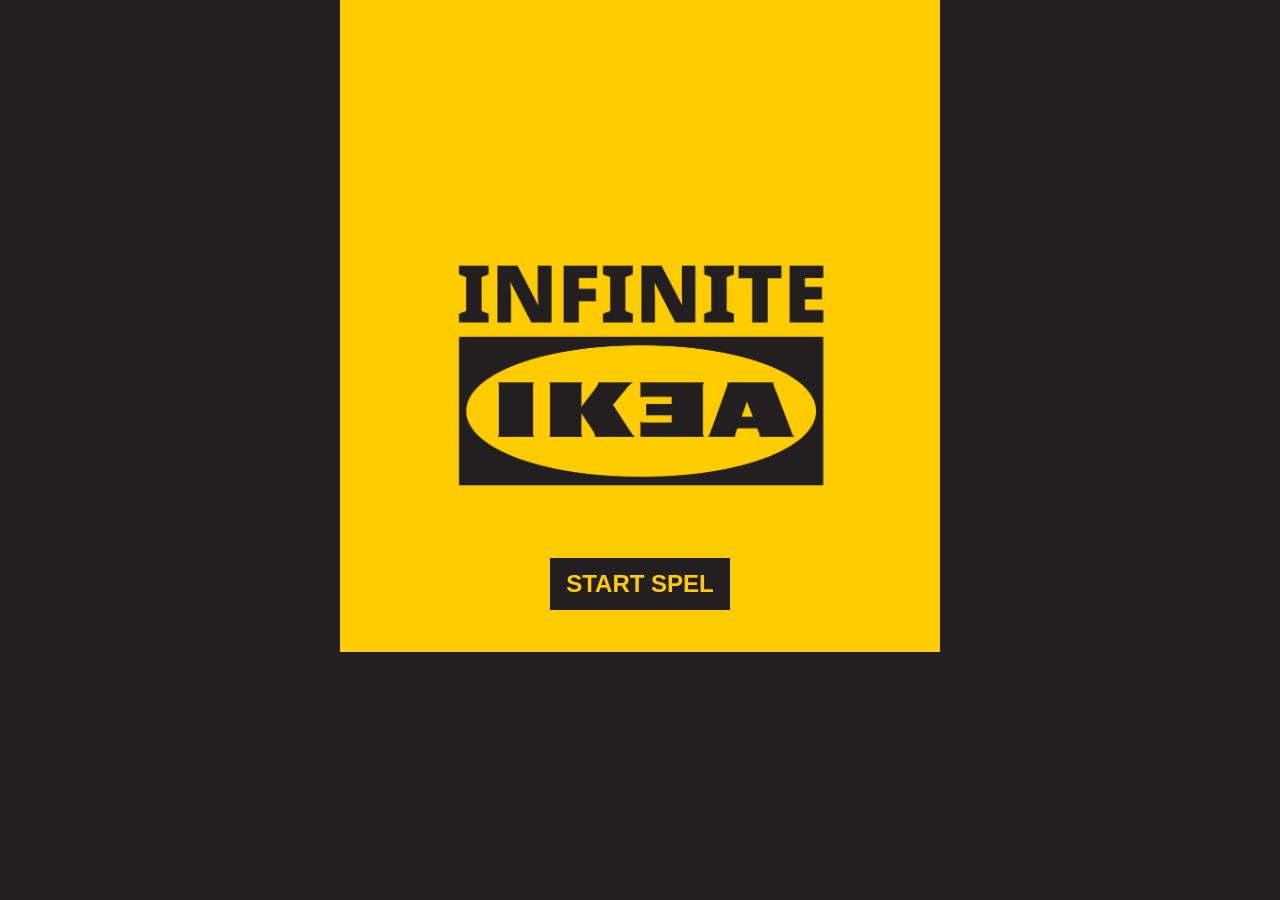
==== index.html @ ec03dd20 "html files in root folder" ====
<!DOCTYPE html>
<html lang="nl">
<head>
    <meta charset="UTF-8">
    <meta name="viewport" content="width=device-width, initial-scale=1.0">
    <title>START SPEL</title>

    

    <link rel="stylesheet" href="./main.css">
    <link rel="stylesheet" href="./reset.css">




</head>
<body>

    <div class="mobile-only">
    <br><br><br>
        <img class="logo" src="./Beelden/LOGO_img van LOGO.png" alt="InfiniteIkeaLogo">
        
        <a href="./character.html" class="knop"> start spel </a>
    <br><br><br>
    </div>
   

    
</body>
</html>
---- main.css ----
:root {
   --color-dark: #231f20;
   --color-yellow: #FFCC00;
}


body {
   background-color: var(--color-dark);
    font-size: 14px;
    color: var(--color-dark);
    text-align: center;
    font-family: "Noto Sans", sans-serif;
    
 }

.mobile-only {
       background-color: var(--color-yellow);
   max-width: 600px;
   margin: auto;
}



/* START pagina */

 .logo {
    width: 70%;
    margin: auto;
    margin-top: 200px;
 }

 .knop {
    color:  #FFCC00;
    display: inline-block;
    text-transform: uppercase;
    margin-top: 70px;
    background-color: #231f20;
    text-decoration: none;
    padding: 0.5rem 1rem 0.5rem 1rem;
    font-weight: 900;
    font-size: 18pt;
 }




 /* KIES CHARACTER */

.kiescharacter {
    text-transform: uppercase;
    color:  #FFCC00;
    display: inline-block;
    margin-top: 100px;
    background-color: #231f20;
    text-decoration: none;
    padding: 0.5rem 1rem 0.5rem 1rem;
    font-weight: 900;
}

img {
   max-width: 100%;
}

.cards {
   display: flex;
   flex-wrap: wrap;
   justify-content: center;
}

.card {
   width: 50%;
}





 /* INVENTORY */

 header {
      display: flex;
      align-items: flex-start;
      justify-content: flex-start;
      gap: 1rem;  
      padding-right: 12px;
 }

 header img {
      width: 30%;
 }

 header h1 {
   margin-top: 12px;
   background-color: #231f20;
   color: #FFCC00;
   padding: 0.5rem;
   font-size: 1.5rem;
}


.btn-row {
   padding: 12px;
   display: flex;
   justify-content: space-between;
   gap: 0.3rem;
   margin-top: 1rem;
}

.btn {
   background-color: var(--color-dark);
   color: var(--color-yellow);
   font-weight: 600;
   font-size: 12px;
   display: block;
   cursor: pointer;
   border: none;
   padding: 0.5rem 1rem;
}

.table {
   margin-top: 1rem;
   border: 1px solid #FFCC00;
   text-align: left;
   padding: 12px
}

th, td {
      padding: 1rem;
}

th {
   background-color: var(--color-dark);
   color: var(--color-yellow);
   padding: 0.5rem;
   font-size: 16px;
}

td:first-child {
   width: 20%;
}


/* POPUP */

.popup {
   position: fixed;
   top: 0;
   left: 0;
   width: 100%;
   height: 100%;
   background-color: rgba(0, 0, 0, 0.5);
   display: flex;
   justify-content: center;
   align-items: center;
}

.popup.hidden {
   display: none;
}

.popup-content {
   background-color: var(--color-yellow);
   padding: 2rem;
   border: 2px solid var(--color-dark);
   border-radius: 10px;
   text-align: center;
}

.popup-content h2 {
   margin-bottom: 1rem;
}

.popup-content ul {
   list-style: none;
   padding: 0;
   margin-bottom: 1rem;
}

.popup-content li {
   margin: 0.5rem 0;
}

#popup-button {
   background-color: var(--color-dark);
   color: var(--color-yellow);
   border: none;
   padding: 0.5rem 1rem;
   font-weight: 600;
   cursor: pointer;
}

/* ANIMATIES */

@keyframes popupSlideIn {
   from {
      opacity: 0;
      transform: scale(0.8);
   }
   to {
      opacity: 1;
      transform: scale(1);
   }
}

.popup:not(.hidden) .popup-content {
   animation: popupSlideIn 0.4s ease-out;
}

@keyframes itemReveal {
   0% {
      color: #999;
   }
   100% {
      color: var(--color-dark);
   }
}

.popup-content li.animating {
   animation: itemReveal 0.6s ease-in;
   font-weight: 600;
}
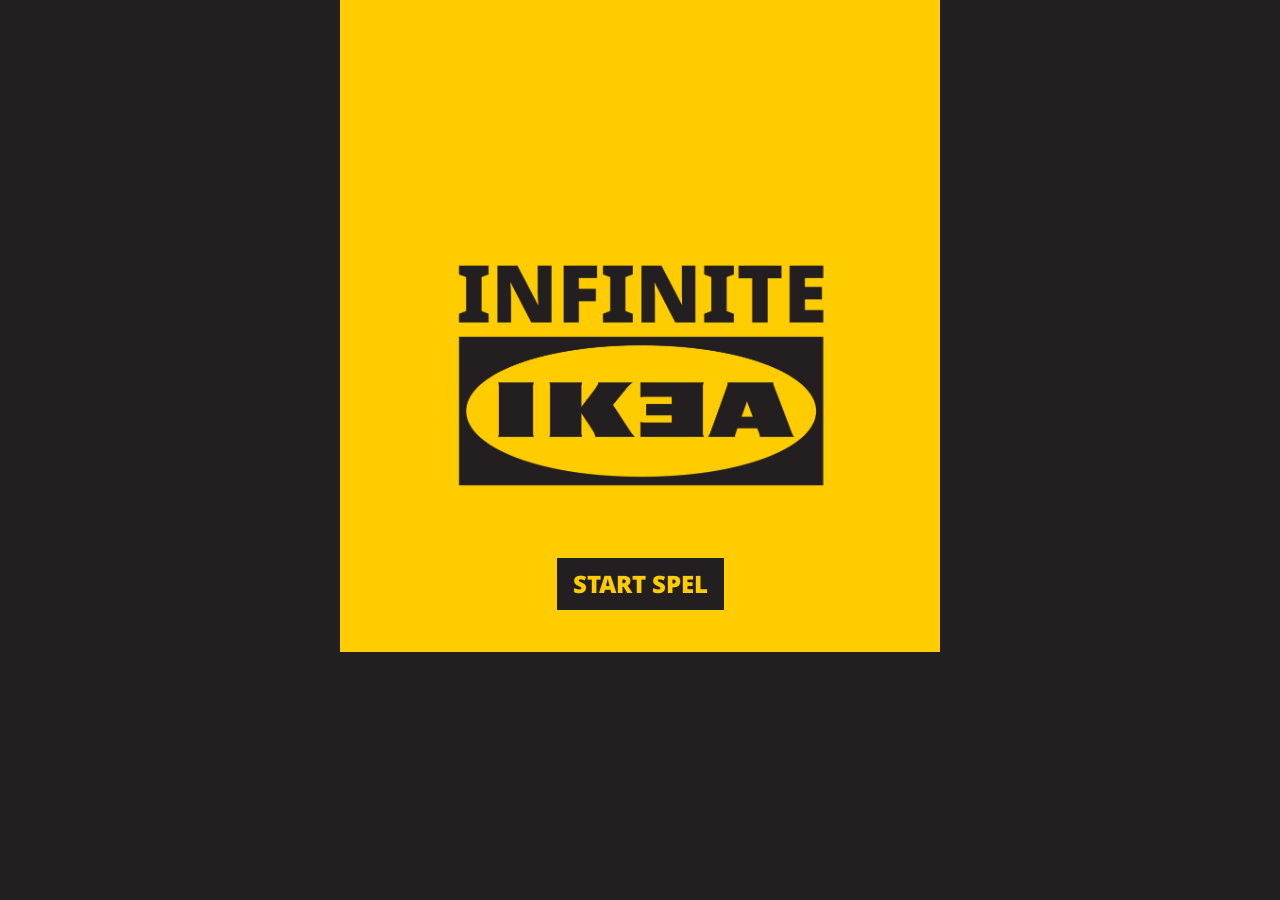
==== commit 00d12805: "html fix" ====
--- a/index.html
+++ b/index.html
@@ -4,6 +4,10 @@
     <meta charset="UTF-8">
     <meta name="viewport" content="width=device-width, initial-scale=1.0">
     <title>START SPEL</title>
+
+    <link rel="preconnect" href="https://fonts.googleapis.com">
+<link rel="preconnect" href="https://fonts.gstatic.com" crossorigin>
+<link href="https://fonts.googleapis.com/css2?family=Noto+Sans:ital,wght@0,100..900;1,100..900&display=swap" rel="stylesheet">
 
     
 
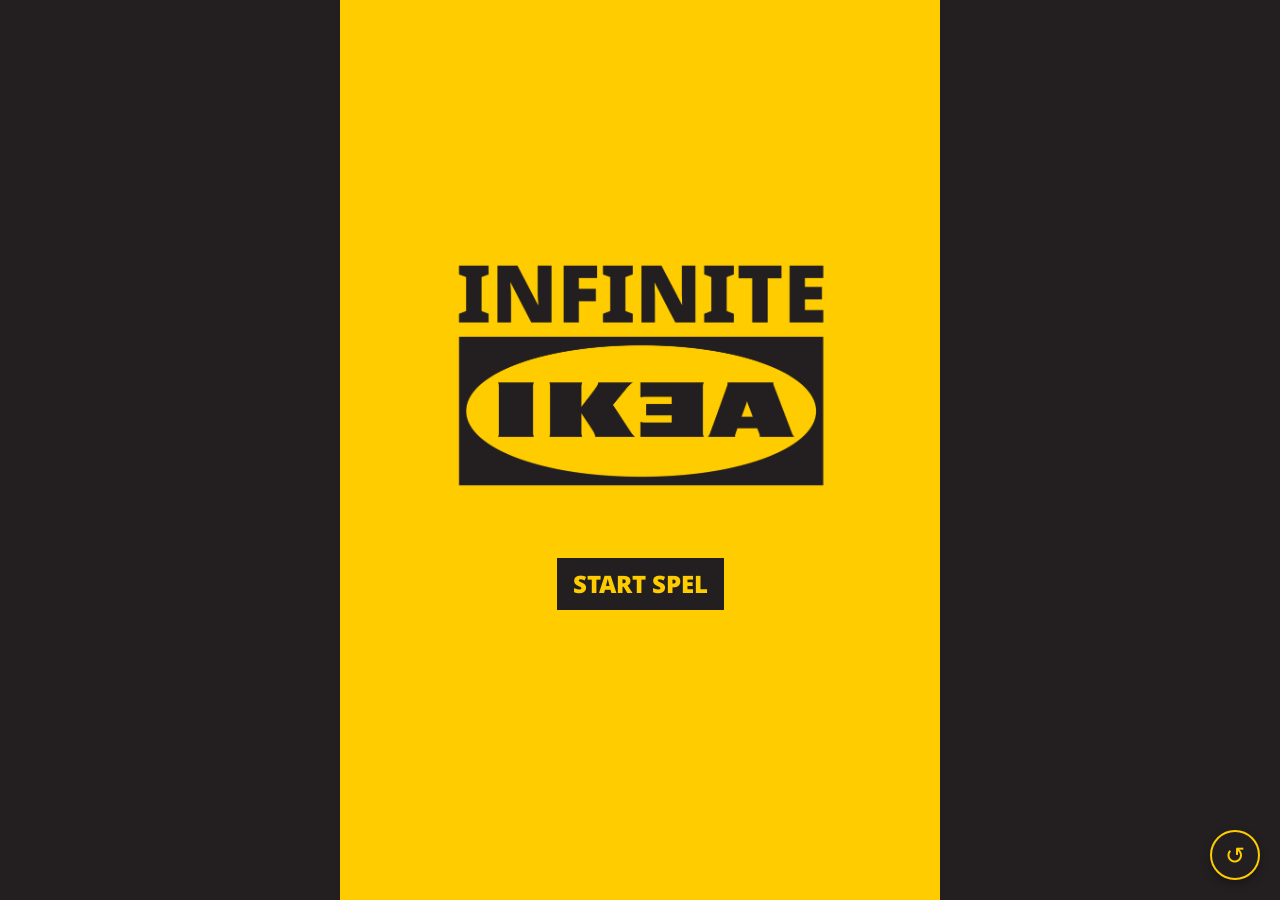
==== commit 8afb2f9f: "css fix en reset btn" ====
--- a/index.html
+++ b/index.html
@@ -27,8 +27,8 @@
         <a href="./character.html" class="knop"> start spel </a>
     <br><br><br>
     </div>
-   
-
     
+    <button class="reset-btn" title="Spel resetten">↺</button>
+    <script src="./reset-game.js"></script>
 </body>
 </html>
--- a/main.css
+++ b/main.css
@@ -17,6 +17,7 @@
        background-color: var(--color-yellow);
    max-width: 600px;
    margin: auto;
+   min-height: 100vh;
 }
 
 
@@ -218,4 +219,119 @@
 .popup-content li.animating {
    animation: itemReveal 0.6s ease-in;
    font-weight: 600;
+}
+
+/* RESET BUTTON */
+
+.reset-btn {
+   position: fixed;
+   bottom: 20px;
+   right: 20px;
+   width: 50px;
+   height: 50px;
+   border-radius: 50%;
+   background-color: var(--color-dark);
+   border: 2px solid var(--color-yellow);
+   color: var(--color-yellow);
+   font-size: 24px;
+   cursor: pointer;
+   display: flex;
+   align-items: center;
+   justify-content: center;
+   box-shadow: 0 4px 8px rgba(0, 0, 0, 0.3);
+   transition: all 0.3s ease;
+   z-index: 100;
+}
+
+.reset-btn:hover {
+   transform: scale(1.1);
+   box-shadow: 0 6px 12px rgba(0, 0, 0, 0.4);
+}
+
+.reset-btn:active {
+   transform: scale(0.95);
+}
+
+/* RESET CONFIRM DIALOG */
+
+.reset-confirm-dialog {
+   position: fixed;
+   top: 0;
+   left: 0;
+   width: 100%;
+   height: 100%;
+   background-color: rgba(0, 0, 0, 0.6);
+   display: flex;
+   justify-content: center;
+   align-items: center;
+   z-index: 1000;
+   opacity: 0;
+   transition: opacity 0.3s ease;
+}
+
+.reset-confirm-dialog.active {
+   opacity: 1;
+}
+
+.reset-confirm-content {
+   background-color: var(--color-yellow);
+   padding: 2rem;
+   border-radius: 10px;
+   border: 3px solid var(--color-dark);
+   max-width: 90%;
+   text-align: center;
+   transform: scale(0.9);
+   transition: transform 0.3s ease;
+}
+
+.reset-confirm-dialog.active .reset-confirm-content {
+   transform: scale(1);
+}
+
+.reset-confirm-content h3 {
+   margin: 0 0 0.5rem 0;
+   color: var(--color-dark);
+   font-size: 1.2rem;
+   text-transform: uppercase;
+}
+
+.reset-confirm-content p {
+   margin: 0 0 1.5rem 0;
+   color: var(--color-dark);
+   font-size: 0.9rem;
+}
+
+.reset-confirm-buttons {
+   display: flex;
+   gap: 1rem;
+   justify-content: center;
+}
+
+.reset-confirm-btn {
+   padding: 0.7rem 1.5rem;
+   font-weight: 600;
+   border: 2px solid var(--color-dark);
+   border-radius: 5px;
+   cursor: pointer;
+   transition: all 0.2s ease;
+   font-size: 0.9rem;
+   text-transform: uppercase;
+}
+
+.reset-cancel {
+   background-color: var(--color-yellow);
+   color: var(--color-dark);
+}
+
+.reset-cancel:hover {
+   background-color: #e6b800;
+}
+
+.reset-confirm {
+   background-color: var(--color-dark);
+   color: var(--color-yellow);
+}
+
+.reset-confirm:hover {
+   background-color: #1a1415;
 }
